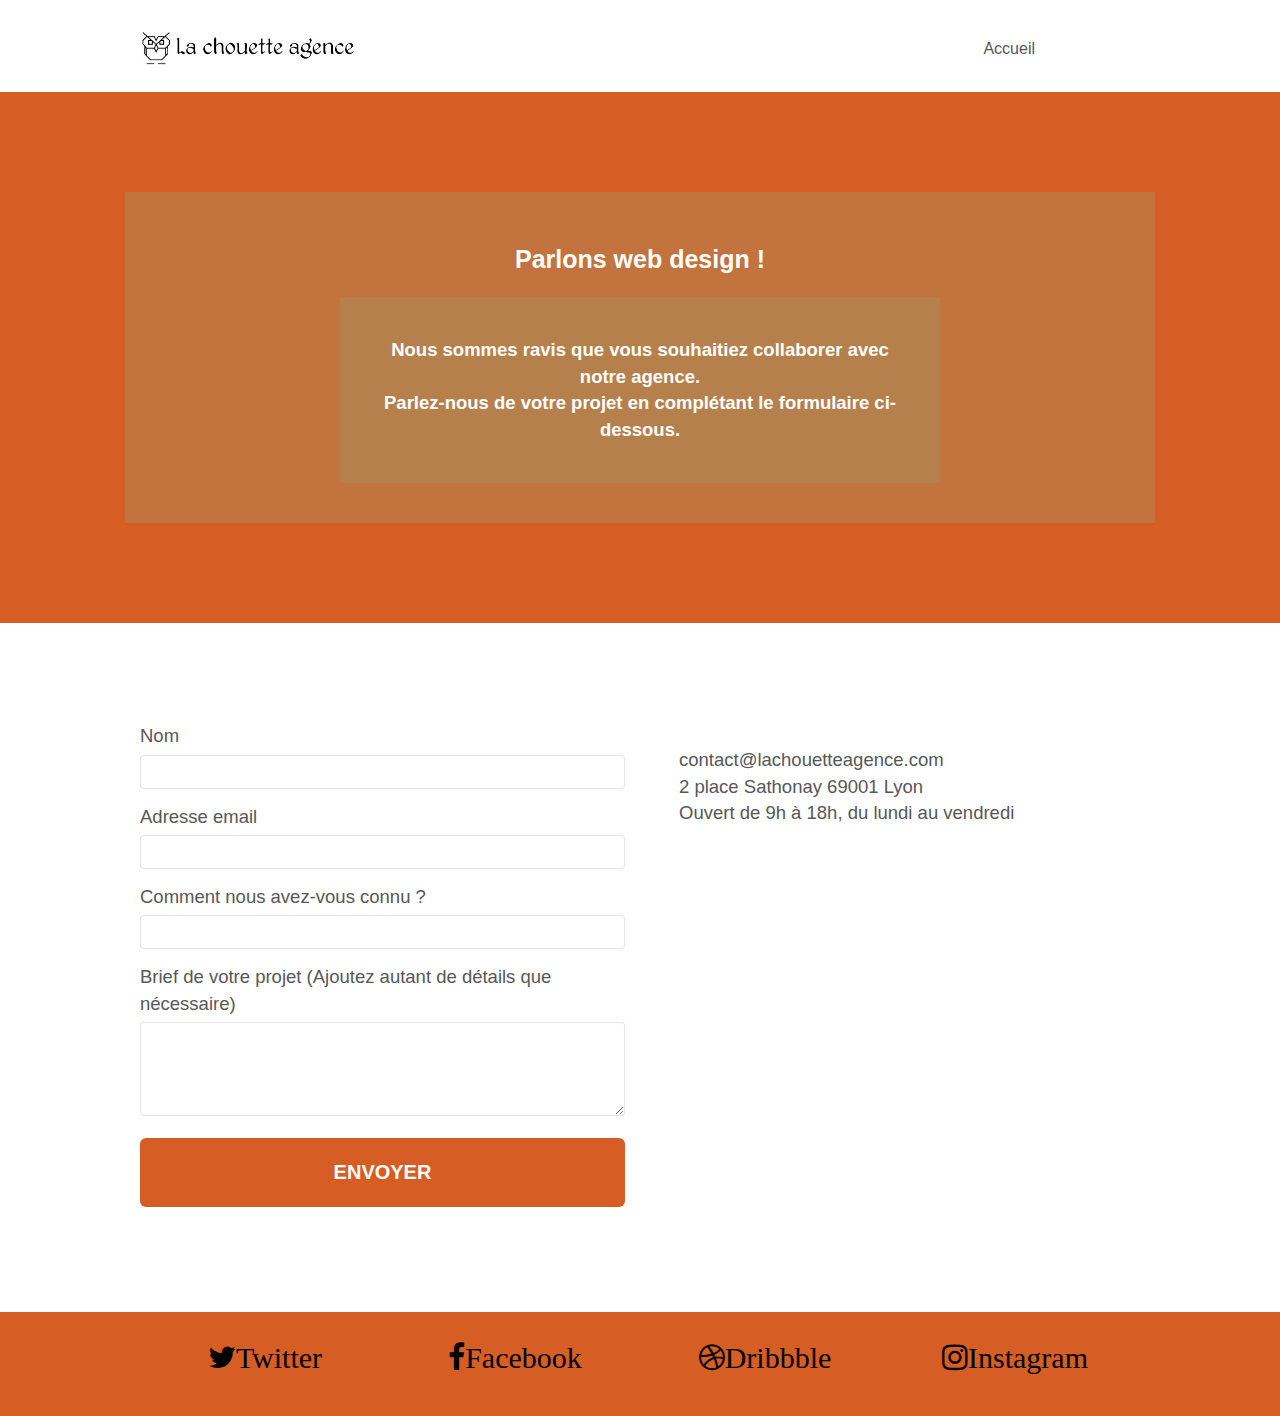
==== page2.html @ 7b7e52ef "delete minify to et-line" ====
<!doctype html>
<html lang="fr">
<head>
    <meta charset="utf-8">
    <meta name="keywords" content="">
    <meta name="description" content="">
    <meta name="viewport" content="width=device-width, initial-scale=1.0, viewport-fit=cover">
    <link rel="shortcut icon" type="image/png" href="favicon.jpg" alt="logo">
	<link rel="stylesheet" type="text/css" href="https://cdn.jsdelivr.net/npm/bootstrap@3.3.5/dist/css/bootstrap.min.css" />
    <link rel="stylesheet" type="text/css" href="style.css" />
	<link rel="stylesheet" href="https://stackpath.bootstrapcdn.com/font-awesome/4.7.0/css/font-awesome.min.css">
	<link rel="stylesheet" type="text/css" href="./css/et-line.css" />
	<title>Contact</title>
</head>
    <script src="./js/jquery-2.1.0.js"></script>
    <script src="./js/bootstrap.js"></script>
    <script src="./js/blocs.js"></script>
    <script src="./js/jquery.touchSwipe.js" defer></script>
    <script src="./js/gmaps.js"></script>
<!-- Analytics -->
 
<!-- Analytics END -->
<body>
<!-- Principal conteneur -->
<div class="page-container">
    
<!-- bloc-0 -->
<div class="bloc bgc-white l-bloc " id="bloc-0">
	<div class="container bloc-sm">
		<nav class="navbar row">
			<div class="navbar-header">
				<a class="navbar-brand" href="./index.html">
					<img src="./includes/img/la-chouette-agence-min.jpg" alt="Lyon web design logo" height="40px">
				</a>
				<button id="nav-toggle" type="button" class="ui-navbar-toggle navbar-toggle" data-toggle="collapse" data-target=".navbar-1">
					<span class="sr-only">Toggle navigation</span><span class="icon-bar"></span><span class="icon-bar"></span><span class="icon-bar"></span>
				</button>
			</div>
			<div class="collapse navbar-collapse navbar-1 special-dropdown-nav">
				<ul class="site-navigation nav navbar-nav">
					<li>
						<a href="index.html">Accueil</a>
					</li>
				</ul>
			</div>
		</nav>
	</div>
</div>
<!-- bloc-0 END -->

<!-- bloc-6 -->
<div class="bloc bg-dots-bg bg-repeat bgc-atomic-tangerine d-bloc bloc-bg-texture texture-paper" id="bloc-6">
	<div class="container bloc-lg">
		<div class="row">
			<div class="col-sm-12">
				<h1 class="text-center hero-bloc-text tc-white">
					Parlons web design !
				</h1>
				<p class="text-center mg-lg tc-white tight-width-whitespace">
					Nous sommes ravis que vous souhaitiez collaborer avec notre agence.<br>
					Parlez-nous de votre projet en complétant le formulaire ci-dessous.
				</p>
			</div>
		</div>
	</div>
</div>
<!-- bloc-6 END -->

<!-- bloc-7 -->
<div class="bloc bgc-white l-bloc" id="bloc-7">
	<div class="container bloc-lg">
		<div class="row">
			<div class="col-sm-6">
				<form id="form_1" novalidate success-msg="Your message has been sent." fail-msg="Sorry it seems that our mail server is not responding, Sorry for the inconvenience!">
					<div class="form-group">
						<label for="name">
							Nom
						</label>
						<input id="name" class="form-control" required />
					</div>
					<div class="form-group">
						<label for="email">
							Adresse email
						</label>
						<input id="email" class="form-control" type="email" required />
					</div>
					<div class="form-group">
						<label for="input_504">
							Comment nous avez-vous connu ?
						</label>
						<input class="form-control" type="text" required id="input_504" />
					</div>
					<div class="form-group">
						<label for="message">
							Brief de votre projet (Ajoutez autant de détails que nécessaire)<br>
						</label><textarea id="message" class="form-control" rows="4" cols="50" required></textarea>
					</div> 
					<button class="bloc-button btn btn-lg btn-block cta-hero btn-atomic-tangerine" type="submit">
						Envoyer
					</button>
				</form>
			</div>
			<div class="col-sm-6">
				<p>
					contact@lachouetteagence.com<br>2 place Sathonay 69001 Lyon<br>Ouvert de 9h à 18h, du lundi au vendredi<br>
				</p>
			</div>
		</div>
	</div>
</div>
<!-- bloc-7 END -->

<!-- ScrollToTop Button -->
<a class="bloc-button btn btn-d scrollToTop" onclick="scrollToTarget('1')"><span class="fa fa-chevron-up"></span></a>
<!-- ScrollToTop Button END-->


<!-- Footer - bloc-8 -->
<div class="bloc bgc-atomic-tangerine d-bloc" id="bloc-8">
	<div class="container bloc-sm">
		<div class="row">
			<div class="col-sm-12">
				<div class="row row-no-gutters social">
					<div class="col-sm-3">
					  <div class="text-center">
						<a class="social" href="#"
						  ><span
							aria-label="twitter"
							class="fa fa-twitter icon-md"
							alt="logo twitter"
							>Twitter</span
						  ></a
						>
					  </div>
					</div>
					<div class="col-sm-3">
					  <div class="text-center">
						<a class="social" href="#"
						  ><span
							aria-label="facebook"
							class="fa fa-facebook icon-md"
							alt="logo facebook"
							>Facebook</span
						  ></a
						>
					  </div>
					</div>
					<div class="col-sm-3">
					  <div class="text-center">
						<a class="social" href="#"
						  ><span
							aria-label="dribbble"
							class="fa fa-dribbble icon-md"
							alt="logo dribbble"
							>Dribbble</span
						  ></a
						>
					  </div>
					</div>
					<div class="col-sm-3">
					  <div class="text-center">
						<a class="social" href="#">
						  <span
							aria-label="instagram"
							class="fa fa-instagram icon-md"
							alt="logo instagram"
							>Instagram</span
						  ></a
						>
					  </div>
					</div>
				  </div>
			</div>
		</div>
	</div>
</div>
<!-- Footer - bloc-8 END -->

</div>
<!-- Principal conteneur END -->
    

</body>
</html>
---- style.css ----
body {
    margin: 0;
    padding: 0;
    background: #FFF;
    overflow-x: hidden;
    -webkit-font-smoothing: antialiased;
    -moz-osx-font-smoothing: grayscale;
}

a,
button {
    transition: all .3s ease-in-out;
    outline: none!important;
}

a:hover {
    text-decoration: none;
    cursor: pointer;
}

#page-loading-blocs-notifaction {
    position: fixed;
    top: 0;
    bottom: 0;
    width: 100%;
    z-index: 100000;
    background: #FFFFFF url("img/pageload-spinner.gif") no-repeat center center;
}

.bloc {
    width: 100%;
    clear: both;
    background: 50% 50% no-repeat;
    padding: 0 50px;
    -webkit-background-size: cover;
    -moz-background-size: cover;
    -o-background-size: cover;
    background-size: cover;
    position: relative;
}

.bloc .container {
    padding-left: 0;
    padding-right: 0;
    font-size: 18.5px;
}

.bloc-lg {
    padding: 100px 50px;
}

.bloc-md {
    padding: 50px;
}

.bloc-sm {
    padding: 20px 50px;
}

.bg-center,
.bg-l-edge,
.bg-r-edge,
.bg-t-edge,
.bg-b-edge,
.bg-tl-edge,
.bg-bl-edge,
.bg-tr-edge,
.bg-br-edge,
.bg-repeat {
    -webkit-background-size: auto!important;
    -moz-background-size: auto!important;
    -o-background-size: auto!important;
    background-size: auto!important;
    
}

.bg-repeat {
    background: repeat;
}

.bg-t-edge {
    background: top no-repeat;
}

.bloc-bg-texture::before {
    content: "";
    background-size: 2px 2px;
    position: absolute;
    top: 0;
    bottom: 0;
    left: 0;
    right: 0;
}

.texture-paper::before {
    background: url("includes/img/texture-paper-min.jpg");
    background-size: 280px 280px;
    background-color: #d65e25;
    opacity: 0.7;
    z-index: -2;
  
}

#bloc-6 .tc-white{
    color: white!important;
    font-weight: bold;
}

 .container .bloc-lg{
    background-color:#d65e25!important;   
}

#bloc-6  div .row{
    background-color: rgba(165, 147, 99, 0.4);
    padding: 40px;
}
#bloc-6 :last-of-type p{
    background-color: rgba(165, 147, 99, 0.4);
    padding: 40px;
}
.b-parallax {
    background-attachment: fixed;
}

.d-bloc {
    color: rgba(255, 255, 255, .7);
}

.d-bloc button:hover {
    color: rgba(255, 255, 255, .9);
}

.d-bloc .icon-round,
.d-bloc .icon-square,
.d-bloc .icon-rounded,
.d-bloc .icon-semi-rounded-a,
.d-bloc .icon-semi-rounded-b {
    border-color: rgba(255, 255, 255, .9);
}

.d-bloc .divider-h span {
    border-color: rgba(255, 255, 255, .2);
}

.d-bloc .a-btn,
.d-bloc .navbar a,
.d-bloc .navbar-brand,
.d-bloc a .icon-sm,
.d-bloc a .icon-md,
.d-bloc a .icon-lg,
.d-bloc a .icon-xl,
.d-bloc h1 a,
.d-bloc h2 a,
.d-bloc h3 a,
.d-bloc h4 a,
.d-bloc h5 a,
.d-bloc h6 a,
.d-bloc p a {
    color: rgba(255, 255, 255, .6);
}

.d-bloc .a-btn:hover,
.d-bloc .navbar a:hover,
.d-bloc .navbar-brand:hover,
.d-bloc a:hover .icon-sm,
.d-bloc a:hover .icon-md,
.d-bloc a:hover .icon-lg,
.d-bloc a:hover .icon-xl,
.d-bloc h1 a:hover,
.d-bloc h2 a:hover,
.d-bloc h3 a:hover,
.d-bloc h4 a:hover,
.d-bloc h5 a:hover,
.d-bloc h6 a:hover,
.d-bloc p a:hover {
    color: rgba(255, 255, 255, 1);
}

.d-bloc .navbar-toggle .icon-bar {
    background: rgba(255, 255, 255, 1);
}

.d-bloc .btn-wire,
.d-bloc .btn-wire:hover {
    color: rgba(255, 255, 255, 1);
    border-color: rgba(255, 255, 255, 1);
}

.d-bloc .panel {
    color: rgba(0, 0, 0, .5);
}

.d-bloc .panel button:hover {
    color: rgba(0, 0, 0, .7);
}

.d-bloc .panel icon {
    border-color: rgba(0, 0, 0, .7);
}

.d-bloc .panel .divider-h span {
    border-color: rgba(0, 0, 0, .1);
}

.d-bloc .panel .a-btn {
    color: rgba(0, 0, 0, .6);
}

.d-bloc .panel .a-btn:hover {
    color: rgba(0, 0, 0, 1);
}

.d-bloc .panel .btn-wire,
.d-bloc .panel .btn-wire:hover {
    color: rgba(0, 0, 0, .7);
    border-color: rgba(0, 0, 0, .3);
}

.d-bloc .panel,
.l-bloc {
    color: rgba(0, 0, 0, .5);
}

.d-bloc .panel button:hover,
.l-bloc button:hover {
    color: rgba(0, 0, 0, .7);
}

.l-bloc .icon-round,
.l-bloc .icon-square,
.l-bloc .icon-rounded,
.l-bloc .icon-semi-rounded-a,
.l-bloc .icon-semi-rounded-b {
    border-color: rgba(0, 0, 0, .7);
}

.d-bloc .panel .divider-h span,
.l-bloc .divider-h span {
    border-color: rgba(0, 0, 0, .1);
}

.d-bloc .panel .a-btn,
.l-bloc .a-btn,
.l-bloc .navbar a,
.l-bloc .navbar-brand,
.l-bloc a .icon-sm,
.l-bloc a .icon-md,
.l-bloc a .icon-lg,
.l-bloc a .icon-xl,
.l-bloc h1 a,
.l-bloc h2 a,
.l-bloc h3 a,
.l-bloc h4 a,
.l-bloc h5 a,
.l-bloc h6 a,
.l-bloc p a {
    color: rgba(0, 0, 0, .6);
}

.d-bloc .panel .a-btn:hover,
.l-bloc .a-btn:hover,
.l-bloc .navbar a:hover,
.l-bloc .navbar-brand:hover,
.l-bloc a:hover .icon-sm,
.l-bloc a:hover .icon-md,
.l-bloc a:hover .icon-lg,
.l-bloc a:hover .icon-xl,
.l-bloc h1 a:hover,
.l-bloc h2 a:hover,
.l-bloc h3 a:hover,
.l-bloc h4 a:hover,
.l-bloc h5 a:hover,
.l-bloc h6 a:hover,
.l-bloc p a:hover {
    color: rgba(0, 0, 0, 1);
}

.l-bloc .navbar-toggle .icon-bar {
    color: rgba(0, 0, 0, .6);
}

.d-bloc .panel .btn-wire,
.d-bloc .panel .btn-wire:hover,
.l-bloc .btn-wire,
.l-bloc .btn-wire:hover {
    color: rgba(0, 0, 0, .7);
    border-color: rgba(0, 0, 0, .3);
}

.voffset {
    margin-top: 30px;
}

.voffset-lg {
    margin-top: 80px;
}

.row-no-gutters {
    margin-right: 0;
    margin-left: 0;
}

.row.row-no-gutters > [class^="col-"],
.row.row-no-gutters > [class*=" col-"] {
    padding-right: 0;
    padding-left: 0;
}

#bloc-1-hero h1 {
    font-size: 32px;
    background-color: rgba(165, 147, 99, 0.4)
}

.navbar {
    margin-bottom: 0;
    z-index: 1;
}

.navbar-brand {
    height: auto;
    padding: 3px 15px;
    font-size: 25px;
    font-weight: normal;
    font-weight: 600;
    line-height: 44px;
}

.navbar-brand img {
    max-height: 200px;
    margin: 0 5px 0 0;
    display: inline;
}

.navbar-brand img[src$=svg] {
    min-width: 100px;
}

.nav-center .navbar-brand img {
    margin: 0;
}

.navbar .nav {
    padding-top: 2px;
    margin-right: -16px;
    float: right;
    z-index: 1;
    right: 14rem;
}

.nav > li {
    float: left;
    margin-top: 4px;
    font-size: 16px;
   left: 2rem;
    display: flex;
    flex-direction: row;
}

.navbar-nav .open .dropdown-menu > li > a {
    text-align: inherit;
}

.nav > li a:hover,
.nav > li a:focus {
    background: transparent;
}

.navbar-toggle {
    margin: 10px 10px 0 0;
    border: 0px;
}

.navbar-toggle:hover {
    background: transparent!important;
}

.navbar-toggle .icon-bar {
    background-color: rgba(0, 0, 0, .5);
    width: 26px;
}

.nav-invert .navbar .nav {
    float: left;
}

.nav-invert .navbar-header,
.nav-invert .navbar-brand {
    float: right;
    position: relative;
    z-index: 2;
}

@media (min-width: 768px) {
    .site-navigation {
        position: absolute;
        top: 50%;
        right: 20px;
        transform: translate(0, -50%);
        -webkit-transform: translateY(-50%);
    }
    .nav > li .dropdown-menu a,
    .nav > li .dropdown-menu a:hover {
        color: #484848;
    }
    .nav-invert .site-navigation {
        left: 0;
        right: 0;
    }
    .nav-center {
        text-align: center;
    }
    .nav-center .navbar-header {
        width: 100%;
    }
    .nav-center .navbar-header,
    .nav-center .navbar-brand,
    .nav-center .nav > li {
        float: none;
        display: inline-block;
    }
    .nav-center .site-navigation {
        position: relative;
        width: 100%;
        right: 0;
        margin-right: 0px;
        margin-top: 20px;
    }
    .nav-center.mini-nav .navbar-toggle {
        float: none;
        margin: 10px auto 0;
    }
}

.nav > li > .dropdown a {
    background: none!important;
    display: block;
    padding: 14px 15px;
}

nav .caret {
    margin: 0 5px;
}

.dropdown-menu .dropdown-menu {
    top: -8px;
    left: 100%;
}

.dropdown-menu .dropmenu-flow-right {
    top: 100%;
    left: 0;
    margin-left: -1px;
    border-top-left-radius: 0;
    border-top-right-radius: 0;
}

.dropdown-menu .dropdown span {
    border: 4px solid black;
    border-top-color: transparent;
    border-right-color: transparent;
    border-bottom-color: transparent;
    margin: 6px -5px 0 0!important;
    float: right;
}

.text-center {
    margin-top: 10px;
    margin-bottom: 20px;
    font-size: 22px;
    
}
.text-center p{
    font-weight: bold;
    margin: 0;
}
blockquote , cite{
    color: black;
}
.mg-lg {
    margin-top: 10px;
    margin-bottom: 40px;
}

.btn {
    margin: 0 5px 5px 0;
}

.btn.pull-right {
    margin: 0 0 5px 5px;
}

.btn-d,
.btn-d:hover,
.btn-d:focus {
    color: #FFF;
    background: rgba(0, 0, 0, .3);
}

button {
    outline: none!important;
}

.btn-rd {
    border-radius: 40px;
}

.btn-clean {
    border: 1px solid rgba(0, 0, 0, .08);
    border-bottom-color: rgba(0, 0, 0, .1);
    text-shadow: 0 1px 0 rgba(0, 0, 1, .1);
    box-shadow: 0 1px 3px rgba(0, 0, 1, .25), inset 0 1px 0 0 rgba(255, 255, 255, .15);
}

.icon-md {
    font-size: 30px!important;
}

.icon-lg {
    font-size: 60px!important;
}

.sm-shadow {
    text-shadow: 0 1px 2px rgba(0, 0, 0, .3);
}

.panel-sq,
.panel-sq .panel-heading,
.panel-sq .panel-footer {
    border-radius: 0;
}

.panel-rd {
    border-radius: 30px;
}

.panel-rd .panel-heading {
    border-radius: 29px 29px 0 0;
}

.panel-rd .panel-footer {
    border-radius: 0 0 29px 29px;
}

.form-control {
    border-color: rgba(0, 0, 0, .1);
    box-shadow: none;
}

.scrollToTop {
    width: 40px;
    height: 40px;
    position: fixed;
    bottom: 20px;
    right: 20px;
    opacity: 0;
    z-index: 500;
    transition: all .3s ease-in-out;
}

.scrollToTop span {
    margin-top: 6px;
}

.showScrollTop {
    font-size: 14px;
    opacity: 1;
}

a[data-lightbox] {
    position: relative;
    display: block;
    text-align: center;
}

a[data-lightbox]:hover::before {
    content: "+";
    font-family: "HelveticaNeue-Light", "Helvetica Neue Light", "Helvetica Neue", Helvetica, Arial;
    font-size: 32px;
    width: 50px;
    height: 50px;
    margin-left: -25px;
    border-radius: 50%;
    background: rgba(0, 0, 0, .6);
    color: #FFF;
    font-weight: 100;
    z-index: 1;
    position: absolute;
    top: 50%;
    transform: translateY(-50%);
    -webkit-transform: translateY(-50%);
}

a[data-lightbox]:hover img {
    opacity: 0.6;
    -webkit-animation-fill-mode: none;
    animation-fill-mode: none;
}

#lightbox-modal {
    display: flex;
    align-items: center;
}

#lightbox-modal .modal-dialog {
    width: 90%;
    max-width: 900px;
    margin: 0 auto 0;
}

#lightbox-modal .modal-dialog img {
    max-height: 90vh;
    margin: 0 auto;
}

.lightbox-caption {
    padding: 20px;
    color: #FFF;
    background: rgba(0, 0, 0, .5);
    position: absolute;
    left: 15px;
    right: 15px;
    bottom: 5px;
}

.close-lightbox {
    color: #FFF;
    font-size: 30px;
    position: absolute;
    top: 20px;
    right: 20px;
    z-index: 20;
    background: rgba(0, 0, 0, .5);
    border: none;
    line-height: 30px;
    padding: 0 9px 5px;
    opacity: 0.3;
}

.close-lightbox:hover,
.next-lightbox:hover,
.prev-lightbox:hover {
    opacity: 1.0;
    color: #FFF;
}

.next-lightbox,
.prev-lightbox {
    font-size: 20px;
    color: rgba(255, 255, 255, .9);
    background: rgba(0, 0, 0, .5);
    transition: all .2s ease-in-out;
    position: absolute;
    top: 45%;
    z-index: 1;
    opacity: 0.4;
}

.next-lightbox {
    padding: 6px 8px 1px 13px;
    right: 25px;
}

.prev-lightbox {
    padding: 6px 13px 1px 10px;
    left: 25px;
}

.snapshot-lb .modal-body {
    padding-bottom: 45px;
}

.snapshot-lb .lightbox-caption {
    padding: 0;
    color: rgba(0, 0, 0, .5);
    background: none;
}

h1,
h2,
h3,
h4,
h5,
h6,
p,
label,
.btn,
a {
    font-family: "helvetica";
    font-weight: 400;
    color: #575757!important;
}
h2{
    font-size: 18,5px;
}

.container {
    max-width: 1000px;
}

.hero-bloc-text {
    font-size: 38px;
}

.hero-bloc-text-sub {
    font-size: 36px;
}

.statement-bloc-text {
    line-height: 26px;
    font-style: italic;
    font-size: 20px;
    text-align: center;
    font-weight: lighter;
    max-width: 520px;
    margin: auto auto auto auto;
}

p {
    font-size: 18,5px;
    margin:2.4rem;
}

.tight-width-whitespace {
    max-width: 600px;
    margin: auto auto auto auto;
}

.h1 {
    font-size: 20px;
    font-family: "Open Sans";
}

.cta-hero {
    margin-top: 22px;
    color: #FFFFFF!important;
    text-transform: uppercase;
    padding: 12px 28px 12px 28px;
    font-size: 20px;
    font-weight: 700;
}

.col-sm-12 .row :first-child :hover{
    color: orange;
}

h2 {
    font-size: 22px;
    line-height: 1.4em;
}

h3 {
    font-size: 15px;
    text-transform: uppercase;
    font-weight: 700;
    color: #333333!important;
}

.med-width-whitespace {
    max-width: 800px;
    margin: auto auto auto auto;
    box-shadow: 0px 0px 0px #000000;
}

h1 {
    color: #333333!important;
}

h4 {
    color: #333333!important;
}

.icons {
    margin-bottom: 14px;
    margin-top: 24px;
}

.white {
    color: #FFFFFF!important;
}

.portfolio-thumb {
    margin-bottom: 24px;
}

.portfolio-row {
    margin-bottom: 44px;
    margin-top: 50px;
}

.avatar {
    box-shadow: 0px 4px 9px rgba(0, 0, 0, 0.3);
}

.black-background {
    background-color: rgba(165, 147, 99, 0.4);
    padding:40px;
}

.bold-link {
    font-weight: 900;
    text-decoration: underline!important;
}

.bgc-white {
    background-color: #FFFFFF;
}

.bgc-dark-slate-blue {
    background-color: #364577;
}

.bgc-atomic-tangerine {
    background-color: #d65e25!important;
    color: black;
}

.tc-white {
    color: #fff67c!important;
    font-weight: bold;
}

.btn-atomic-tangerine {
    background: #d65e25;
    color: #FFFFFF!important;
    padding: 2rem;

}

.btn-atomic-tangerine:hover {
    background: #c27956!important;
    color: #FFFFFF!important;
}

.ltc-white {
    color: #FFFFFF!important;
    
}

.ltc-white:hover {
    color: #cccccc!important;
}

.ltc-atomic-tangerine {
    color: #F3976C!important;
}

.ltc-atomic-tangerine:hover {
    color: #c27956!important;
}

.icon-dark-slate-blue {
    color: #364577!important;
    border-color: #364577!important;
}

.bg-lines-h2-bg {
    background-image: url("includes/img/lines-h2-bg-min.jpg");
}

.bg-banniere {
    background-image: url("includes/img/la-chouette-agence-banniere-min.jpeg");
}

.bg-presentation {
    background-image: url("includes/img/image-de-presentation-min.jpeg");
}
.text-center{
    
    font-size: 18.5px;
}
.hero-bloc-text{
    font-size: 25px;
    font-weight: bold;
    line-height: 1.4em;
}
.presentation-agence{
    font-size: 18,5px;
    font-weight: bold;
    width: 50%;
    text-align: center;
}
.container .col-sm-12 :nth-child(1)>:first-of-type(p){
    background: red;/*partie blanc sur blanc*/
}

.col-sm-12 .row :first-child{
    color: black;
    font-size: 18px;
}
.col-sm-12 .row:last-of-type ul li a{
    color:black!important;
}
.col-sm-12 .row:last-of-type ul li a:hover{
border-bottom:1px solid black;
}
@media (max-width: 1024px) {
    .bloc {
        padding-left: 20px;
        padding-right: 20px;
    }
    .bloc.full-width-bloc,
    .bloc-tile-2.full-width-bloc .container,
    .bloc-tile-3.full-width-bloc .container,
    .bloc-tile-4.full-width-bloc .container {
        padding-left: 0;
        padding-right: 0;
    }
}

@media (max-width: 992px) and (min-width: 768px) {
    .navbar .nav {
        max-width: 80%
    }
    .nav-center.navbar .nav {
        max-width: 100%
    }
}

@media only screen and (min-device-width: 768px) and (max-device-width: 1024px) and (orientation: landscape) {
    .b-parallax {
        background-attachment: scroll;
    }
}

@media only screen and (min-device-width: 1024px) and (max-device-width: 1366px) and (-webkit-min-device-pixel-ratio: 1.5) {
    .b-parallax {
        background-attachment: scroll;
    }

}

@media (max-width: 991px) {
    .container {
        width: 100%;
    }
    .b-parallax {
        background-attachment: scroll;
    }
    .page-container,
    #hero-bloc {
        overflow-x: hidden;
        position: relative;
    }
    .bloc {
        padding-left: constant(safe-area-inset-left);
        padding-right: constant(safe-area-inset-right);
    }
    .bloc-group,
    .bloc-group .bloc {
        display: block;
        width: 100%;
    }
    .bloc-fill-screen .fill-bloc-top-edge,
    .bloc-fill-screen .fill-bloc-bottom-edge {
        padding: 0 20px;
        padding-left: constant(safe-area-inset-left);
        padding-right: constant(safe-area-inset-right);
    }
}

@media (max-width: 767px) {
    .page-container {
        overflow-x: hidden;
        position: relative;
    }
    h1,
    h2,
    h3,
    h4,
    h5,
    h6,
    p,
    #disqus_thread {
        padding-left: 10px!important;
        padding-right: 10px!important;
    }
    .b-parallax {
        background-attachment: scroll;
    }
    .navbar .nav {
        padding-top: 0;
        border-top: 1px solid rgba(0, 0, 0, .2);
        float: none!important;
    }
    .navbar.row {
        margin-left: 0;
        margin-right: 0;
    }
    .site-navigation {
        position: inherit;
        transform: none;
        -webkit-transform: none;
        -ms-transform: none;
    }
    .nav > li {
        margin-top: 0;
        border-bottom: 1px solid rgba(0, 0, 0, .1);
        background: rgba(0, 0, 0, .05);
        text-align: left;
        padding-left: 15px;
        width: 100%;
    }
    .nav > li:hover {
        background: rgba(0, 0, 0, .08);
    }
    .dropdown .dropdown a .caret {
        float: none;
        margin: 5px 0 0 10px!important;
        border: 4px solid black;
        border-bottom-color: transparent;
        border-right-color: transparent;
        border-left-color: transparent;
    }
    #hero-bloc .navbar .nav {
        background: rgba(0, 0, 0, .8);
    }
    #hero-bloc .navbar .nav a {
        color: rgba(255, 255, 255, .6);
    }
    .hero {
        padding: 50px 0;
    }
    .hero-nav {
        left: -1px;
        right: -1px;
    }
    .navbar-collapse {
        padding: 0;
        overflow-x: hidden;
        -webkit-box-shadow: none;
        box-shadow: none;
    }
    .navbar-brand img {
        max-height: 40px;
        width: auto;
    }
    .nav-invert .navbar-header {
        float: none;
        width: 100%;
    }
    .nav-invert .navbar-toggle {
        float: left;
        margin-left: 10px;
    }
    .bloc {
        padding-left: 0;
        padding-right: 0;
    }
    .bloc-xxl,
    .bloc-xl,
    .bloc-lg {
        padding: 40px 0;
    }
    .bloc-sm,
    .bloc-md {
        padding-left: 0;
        padding-right: 0;
    }
   .col-xs-12 .text-center{
        display: none;
        background: red;
    }
    .bloc-tile-2 .container,
    .bloc-tile-3 .container,
    .bloc-tile-4 .container,
    .bloc-fill-screen .fill-bloc-top-edge,
    .bloc-fill-screen .fill-bloc-bottom-edge {
        padding-left: 0;
        padding-right: 0;
    }
    .a-block {
        padding: 0 10px;
    }
    .btn-dwn {
        display: none;
    }
    .voffset {
        margin-top: 5px;
    }
    .voffset-md {
        margin-top: 20px;
    }
    .voffset-lg {
        margin-top: 30px;
    }
    form {
        padding: 5px;
    }
    .close-lightbox {
        display: inline-block;
    }
    .blocsapp-device-iphone5 {
        background-size: 216px 425px;
        padding-top: 60px;
        width: 216px;
        height: 425px;
    }
    .blocsapp-device-iphone5 img {
        width: 180px;
        height: 320px;
    }
}

@media (max-width: 400px) {
    .bloc {
        padding-left: 0;
        padding-right: 0;
    }
}

@media (max-width: 767px) {
    .bloc-mob-center-text {
        text-align: center;
    }
}
---- css/et-line.css ----
@font-face {
    font-family: et-line;
    src: url(../fonts/et-line.eot);
    src: url(../fonts/et-line.eot?#iefix) format('embedded-opentype'), url(../fonts/et-line.woff) format('woff'), url(../fonts/et-line.ttf) format('truetype'), url(../fonts/et-line.svg#et-line) format('svg');
    font-weight: 400;
    font-style: normal
}

.et-icon-adjustments,
.et-icon-alarmclock,
.et-icon-anchor,
.et-icon-aperture,
.et-icon-attachment,
.et-icon-bargraph,
.et-icon-basket,
.et-icon-beaker,
.et-icon-bike,
.et-icon-book-open,
.et-icon-briefcase,
.et-icon-browser,
.et-icon-calendar,
.et-icon-camera,
.et-icon-caution,
.et-icon-chat,
.et-icon-circle-compass,
.et-icon-clipboard,
.et-icon-clock,
.et-icon-cloud,
.et-icon-compass,
.et-icon-desktop,
.et-icon-dial,
.et-icon-document,
.et-icon-documents,
.et-icon-download,
.et-icon-dribbble,
.et-icon-edit,
.et-icon-envelope,
.et-icon-expand,
.et-icon-facebook,
.et-icon-flag,
.et-icon-focus,
.et-icon-gears,
.et-icon-genius,
.et-icon-gift,
.et-icon-global,
.et-icon-globe,
.et-icon-googleplus,
.et-icon-grid,
.et-icon-happy,
.et-icon-hazardous,
.et-icon-heart,
.et-icon-hotairballoon,
.et-icon-hourglass,
.et-icon-key,
.et-icon-laptop,
.et-icon-layers,
.et-icon-lifesaver,
.et-icon-lightbulb,
.et-icon-linegraph,
.et-icon-linkedin,
.et-icon-lock,
.et-icon-magnifying-glass,
.et-icon-map,
.et-icon-map-pin,
.et-icon-megaphone,
.et-icon-mic,
.et-icon-mobile,
.et-icon-newspaper,
.et-icon-notebook,
.et-icon-paintbrush,
.et-icon-paperclip,
.et-icon-pencil,
.et-icon-phone,
.et-icon-picture,
.et-icon-pictures,
.et-icon-piechart,
.et-icon-presentation,
.et-icon-pricetags,
.et-icon-printer,
.et-icon-profile-female,
.et-icon-profile-male,
.et-icon-puzzle,
.et-icon-quote,
.et-icon-recycle,
.et-icon-refresh,
.et-icon-ribbon,
.et-icon-rss,
.et-icon-sad,
.et-icon-scissors,
.et-icon-scope,
.et-icon-search,
.et-icon-shield,
.et-icon-speedometer,
.et-icon-strategy,
.et-icon-streetsign,
.et-icon-tablet,
.et-icon-target,
.et-icon-telescope,
.et-icon-toolbox,
.et-icon-tools,
.et-icon-tools-2,
.et-icon-trophy,
.et-icon-tumblr,
.et-icon-twitter,
.et-icon-upload,
.et-icon-video,
.et-icon-wallet,
.et-icon-wine {
    font-family: et-line;
    speak: none;
    font-style: normal;
    font-weight: 400;
    font-variant: normal;
    text-transform: none;
    line-height: 1;
    -webkit-font-smoothing: antialiased;
    -moz-osx-font-smoothing: grayscale;
    display: inline-block
}

.et-icon-mobile:before {
    content: "\e000"
}

.et-icon-laptop:before {
    content: "\e001"
}

.et-icon-desktop:before {
    content: "\e002"
}

.et-icon-tablet:before {
    content: "\e003"
}

.et-icon-phone:before {
    content: "\e004"
}

.et-icon-document:before {
    content: "\e005"
}

.et-icon-documents:before {
    content: "\e006"
}

.et-icon-search:before {
    content: "\e007"
}

.et-icon-clipboard:before {
    content: "\e008"
}

.et-icon-newspaper:before {
    content: "\e009"
}

.et-icon-notebook:before {
    content: "\e00a"
}

.et-icon-book-open:before {
    content: "\e00b"
}

.et-icon-browser:before {
    content: "\e00c"
}

.et-icon-calendar:before {
    content: "\e00d"
}

.et-icon-presentation:before {
    content: "\e00e"
}

.et-icon-picture:before {
    content: "\e00f"
}

.et-icon-pictures:before {
    content: "\e010"
}

.et-icon-video:before {
    content: "\e011"
}

.et-icon-camera:before {
    content: "\e012"
}

.et-icon-printer:before {
    content: "\e013"
}

.et-icon-toolbox:before {
    content: "\e014"
}

.et-icon-briefcase:before {
    content: "\e015"
}

.et-icon-wallet:before {
    content: "\e016"
}

.et-icon-gift:before {
    content: "\e017"
}

.et-icon-bargraph:before {
    content: "\e018"
}

.et-icon-grid:before {
    content: "\e019"
}

.et-icon-expand:before {
    content: "\e01a"
}

.et-icon-focus:before {
    content: "\e01b"
}

.et-icon-edit:before {
    content: "\e01c"
}

.et-icon-adjustments:before {
    content: "\e01d"
}

.et-icon-ribbon:before {
    content: "\e01e"
}

.et-icon-hourglass:before {
    content: "\e01f"
}

.et-icon-lock:before {
    content: "\e020"
}

.et-icon-megaphone:before {
    content: "\e021"
}

.et-icon-shield:before {
    content: "\e022"
}

.et-icon-trophy:before {
    content: "\e023"
}

.et-icon-flag:before {
    content: "\e024"
}

.et-icon-map:before {
    content: "\e025"
}

.et-icon-puzzle:before {
    content: "\e026"
}

.et-icon-basket:before {
    content: "\e027"
}

.et-icon-envelope:before {
    content: "\e028"
}

.et-icon-streetsign:before {
    content: "\e029"
}

.et-icon-telescope:before {
    content: "\e02a"
}

.et-icon-gears:before {
    content: "\e02b"
}

.et-icon-key:before {
    content: "\e02c"
}

.et-icon-paperclip:before {
    content: "\e02d"
}

.et-icon-attachment:before {
    content: "\e02e"
}

.et-icon-pricetags:before {
    content: "\e02f"
}

.et-icon-lightbulb:before {
    content: "\e030"
}

.et-icon-layers:before {
    content: "\e031"
}

.et-icon-pencil:before {
    content: "\e032"
}

.et-icon-tools:before {
    content: "\e033"
}

.et-icon-tools-2:before {
    content: "\e034"
}

.et-icon-scissors:before {
    content: "\e035"
}

.et-icon-paintbrush:before {
    content: "\e036"
}

.et-icon-magnifying-glass:before {
    content: "\e037"
}

.et-icon-circle-compass:before {
    content: "\e038"
}

.et-icon-linegraph:before {
    content: "\e039"
}

.et-icon-mic:before {
    content: "\e03a"
}

.et-icon-strategy:before {
    content: "\e03b"
}

.et-icon-beaker:before {
    content: "\e03c"
}

.et-icon-caution:before {
    content: "\e03d"
}

.et-icon-recycle:before {
    content: "\e03e"
}

.et-icon-anchor:before {
    content: "\e03f"
}

.et-icon-profile-male:before {
    content: "\e040"
}

.et-icon-profile-female:before {
    content: "\e041"
}

.et-icon-bike:before {
    content: "\e042"
}

.et-icon-wine:before {
    content: "\e043"
}

.et-icon-hotairballoon:before {
    content: "\e044"
}

.et-icon-globe:before {
    content: "\e045"
}

.et-icon-genius:before {
    content: "\e046"
}

.et-icon-map-pin:before {
    content: "\e047"
}

.et-icon-dial:before {
    content: "\e048"
}

.et-icon-chat:before {
    content: "\e049"
}

.et-icon-heart:before {
    content: "\e04a"
}

.et-icon-cloud:before {
    content: "\e04b"
}

.et-icon-upload:before {
    content: "\e04c"
}

.et-icon-download:before {
    content: "\e04d"
}

.et-icon-target:before {
    content: "\e04e"
}

.et-icon-hazardous:before {
    content: "\e04f"
}

.et-icon-piechart:before {
    content: "\e050"
}

.et-icon-speedometer:before {
    content: "\e051"
}

.et-icon-global:before {
    content: "\e052"
}

.et-icon-compass:before {
    content: "\e053"
}

.et-icon-lifesaver:before {
    content: "\e054"
}

.et-icon-clock:before {
    content: "\e055"
}

.et-icon-aperture:before {
    content: "\e056"
}

.et-icon-quote:before {
    content: "\e057"
}

.et-icon-scope:before {
    content: "\e058"
}

.et-icon-alarmclock:before {
    content: "\e059"
}

.et-icon-refresh:before {
    content: "\e05a"
}

.et-icon-happy:before {
    content: "\e05b"
}

.et-icon-sad:before {
    content: "\e05c"
}

.et-icon-facebook:before {
    content: "\e05d"
}

.et-icon-twitter:before {
    content: "\e05e"
}

.et-icon-googleplus:before {
    content: "\e05f"
}

.et-icon-rss:before {
    content: "\e060"
}

.et-icon-tumblr:before {
    content: "\e061"
}

.et-icon-linkedin:before {
    content: "\e062"
}

.et-icon-dribbble:before {
    content: "\e063"
}
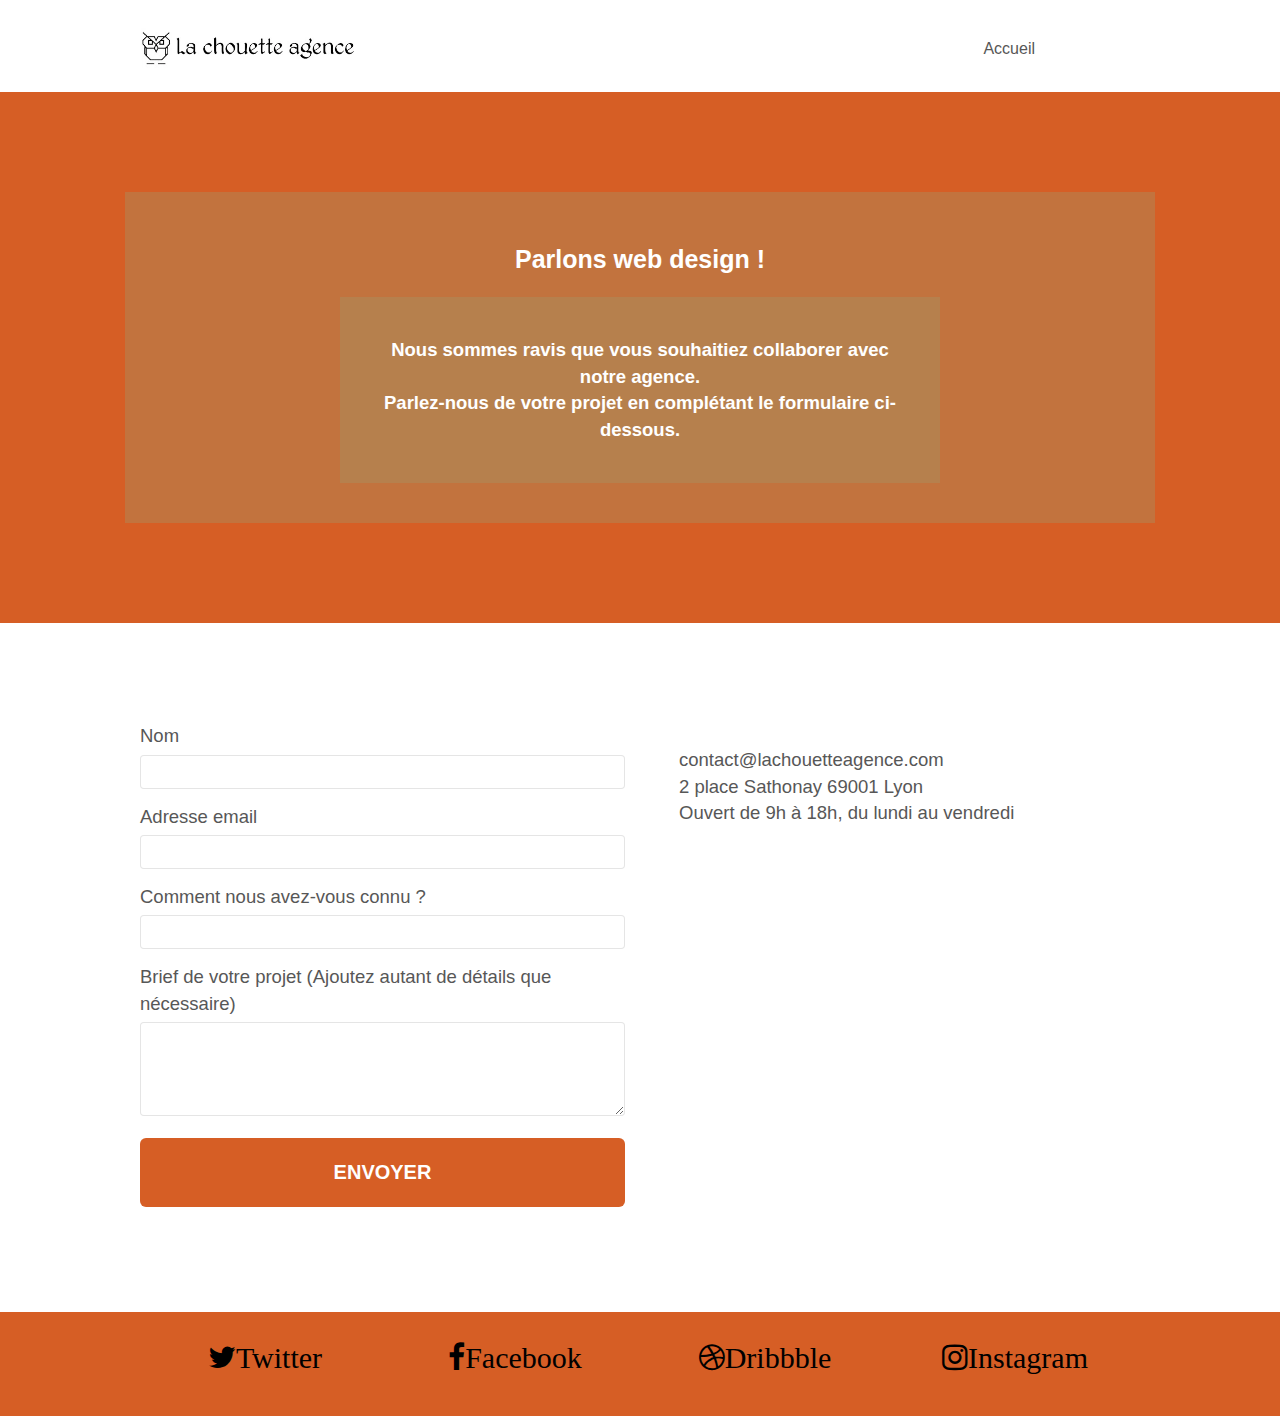
==== commit 246d0ff8: "img convert to webp" ====
--- a/page2.html
+++ b/page2.html
@@ -1,184 +1,237 @@
-<!doctype html>
+<!DOCTYPE html>
 <html lang="fr">
-<head>
-    <meta charset="utf-8">
-    <meta name="keywords" content="">
-    <meta name="description" content="">
-    <meta name="viewport" content="width=device-width, initial-scale=1.0, viewport-fit=cover">
-    <link rel="shortcut icon" type="image/png" href="favicon.jpg" alt="logo">
-	<link rel="stylesheet" type="text/css" href="https://cdn.jsdelivr.net/npm/bootstrap@3.3.5/dist/css/bootstrap.min.css" />
+  <head>
+    <meta charset="utf-8" />
+    <meta name="keywords" content="" />
+    <meta name="description" content="" />
+    <meta
+      name="viewport"
+      content="width=device-width, initial-scale=1.0, viewport-fit=cover"
+    />
+    <link rel="shortcut icon" type="image/png" href="favicon.jpg" />
+    <link
+      rel="stylesheet"
+      type="text/css"
+      href="https://cdn.jsdelivr.net/npm/bootstrap@3.3.5/dist/css/bootstrap.min.css"
+    />
     <link rel="stylesheet" type="text/css" href="style.css" />
-	<link rel="stylesheet" href="https://stackpath.bootstrapcdn.com/font-awesome/4.7.0/css/font-awesome.min.css">
-	<link rel="stylesheet" type="text/css" href="./css/et-line.css" />
-	<title>Contact</title>
-</head>
+    <link
+      rel="stylesheet"
+      href="https://stackpath.bootstrapcdn.com/font-awesome/4.7.0/css/font-awesome.min.css"
+    />
+    <link rel="stylesheet" type="text/css" href="./css/et-line.css" />
+    <title>Contact</title>
+  </head>
+  <!-- Analytics -->
+
+  <!-- Analytics END -->
+
+  <body>
+    <!-- Principal conteneur -->
+    <div class="page-container">
+      <!-- bloc-0 -->
+      <div class="bloc bgc-white l-bloc" id="bloc-0">
+        <div class="container bloc-sm">
+          <nav class="navbar row">
+            <div class="navbar-header">
+              <a class="navbar-brand" href="./index.html">
+                <img
+                  src="./includes/img/la-chouette-agence-min.webp"
+                  alt="Lyon web design logo"
+                  height="40"
+                />
+              </a>
+              <button
+                id="nav-toggle"
+                type="button"
+                class="ui-navbar-toggle navbar-toggle"
+                data-toggle="collapse"
+                data-target=".navbar-1"
+              >
+                <span class="sr-only">Toggle navigation</span
+                ><span class="icon-bar"></span><span class="icon-bar"></span
+                ><span class="icon-bar"></span>
+              </button>
+            </div>
+            <div class="collapse navbar-collapse navbar-1 special-dropdown-nav">
+              <ul class="site-navigation nav navbar-nav">
+                <li>
+                  <a href="index.html">Accueil</a>
+                </li>
+              </ul>
+            </div>
+          </nav>
+        </div>
+      </div>
+      <!-- bloc-0 END -->
+
+      <!-- bloc-6 -->
+      <div
+        class="
+          bloc
+          bg-dots-bg bg-repeat
+          bgc-atomic-tangerine
+          d-bloc
+          bloc-bg-texture
+          texture-paper
+        "
+        id="bloc-6"
+      >
+        <div class="container bloc-lg">
+          <div class="row">
+            <div class="col-sm-12">
+              <h1 class="text-center hero-bloc-text tc-white">
+                Parlons web design !
+              </h1>
+              <p class="text-center mg-lg tc-white tight-width-whitespace">
+                Nous sommes ravis que vous souhaitiez collaborer avec notre
+                agence.<br />
+                Parlez-nous de votre projet en complétant le formulaire
+                ci-dessous.
+              </p>
+            </div>
+          </div>
+        </div>
+      </div>
+      <!-- bloc-6 END -->
+
+      <!-- bloc-7 -->
+      <div class="bloc bgc-white l-bloc" id="bloc-7">
+        <div class="container bloc-lg">
+          <div class="row">
+            <div class="col-sm-6">
+              <form
+                id="form_1"
+                novalidate
+
+              >
+                <div class="form-group">
+                  <label for="name"> Nom </label>
+                  <input id="name" class="form-control" required />
+                </div>
+                <div class="form-group">
+                  <label for="email"> Adresse email </label>
+                  <input
+                    id="email"
+                    class="form-control"
+                    type="email"
+                    required
+                  />
+                </div>
+                <div class="form-group">
+                  <label for="input_504">
+                    Comment nous avez-vous connu ?
+                  </label>
+                  <input
+                    class="form-control"
+                    type="text"
+                    required
+                    id="input_504"
+                  />
+                </div>
+                <div class="form-group">
+                  <label for="message">
+                    Brief de votre projet (Ajoutez autant de détails que
+                    nécessaire)<br /> </label
+                  ><textarea
+                    id="message"
+                    class="form-control"
+                    rows="4"
+                    cols="50"
+                    required
+                  ></textarea>
+                </div>
+                <button
+                  class="
+                    bloc-button
+                    btn btn-lg btn-block
+                    cta-hero
+                    btn-atomic-tangerine
+                  "
+                  type="submit"
+                >
+                  Envoyer
+                </button>
+              </form>
+            </div>
+            <div class="col-sm-6">
+              <p>
+                contact@lachouetteagence.com<br />2 place Sathonay 69001 Lyon<br />Ouvert
+                de 9h à 18h, du lundi au vendredi<br />
+              </p>
+            </div>
+          </div>
+        </div>
+      </div>
+      <!-- bloc-7 END -->
+
+      <!-- ScrollToTop Button -->
+      <a class="bloc-button btn btn-d scrollToTop" onclick="scrollToTarget('1')"
+        ><span class="fa fa-chevron-up"></span
+      ></a>
+      <!-- ScrollToTop Button END-->
+
+      <!-- Footer - bloc-8 -->
+      <div class="bloc bgc-atomic-tangerine d-bloc" id="bloc-8">
+        <div class="container bloc-sm">
+          <div class="row">
+            <div class="col-sm-12">
+              <div class="row row-no-gutters social">
+                <div class="col-sm-3">
+                  <div class="text-center">
+                    <a class="social" href="#"
+                      ><span aria-label="twitter" class="fa fa-twitter icon-md"
+                        >Twitter</span
+                      ></a
+                    >
+                  </div>
+                </div>
+                <div class="col-sm-3">
+                  <div class="text-center">
+                    <a class="social" href="#"
+                      ><span
+                        aria-label="facebook"
+                        class="fa fa-facebook icon-md"
+                        >Facebook</span
+                      ></a
+                    >
+                  </div>
+                </div>
+                <div class="col-sm-3">
+                  <div class="text-center">
+                    <a class="social" href="#"
+                      ><span
+                        aria-label="dribbble"
+                        class="fa fa-dribbble icon-md"
+                        >Dribbble</span
+                      ></a
+                    >
+                  </div>
+                </div>
+                <div class="col-sm-3">
+                  <div class="text-center">
+                    <a class="social" href="#">
+                      <span
+                        aria-label="instagram"
+                        class="fa fa-instagram icon-md"
+                        >Instagram</span
+                      ></a
+                    >
+                  </div>
+                </div>
+              </div>
+            </div>
+          </div>
+        </div>
+      </div>
+      <!-- Footer - bloc-8 END -->
+    </div>
+    <!-- Principal conteneur END -->
+
     <script src="./js/jquery-2.1.0.js"></script>
     <script src="./js/bootstrap.js"></script>
     <script src="./js/blocs.js"></script>
     <script src="./js/jquery.touchSwipe.js" defer></script>
     <script src="./js/gmaps.js"></script>
-<!-- Analytics -->
- 
-<!-- Analytics END -->
-<body>
-<!-- Principal conteneur -->
-<div class="page-container">
-    
-<!-- bloc-0 -->
-<div class="bloc bgc-white l-bloc " id="bloc-0">
-	<div class="container bloc-sm">
-		<nav class="navbar row">
-			<div class="navbar-header">
-				<a class="navbar-brand" href="./index.html">
-					<img src="./includes/img/la-chouette-agence-min.jpg" alt="Lyon web design logo" height="40px">
-				</a>
-				<button id="nav-toggle" type="button" class="ui-navbar-toggle navbar-toggle" data-toggle="collapse" data-target=".navbar-1">
-					<span class="sr-only">Toggle navigation</span><span class="icon-bar"></span><span class="icon-bar"></span><span class="icon-bar"></span>
-				</button>
-			</div>
-			<div class="collapse navbar-collapse navbar-1 special-dropdown-nav">
-				<ul class="site-navigation nav navbar-nav">
-					<li>
-						<a href="index.html">Accueil</a>
-					</li>
-				</ul>
-			</div>
-		</nav>
-	</div>
-</div>
-<!-- bloc-0 END -->
-
-<!-- bloc-6 -->
-<div class="bloc bg-dots-bg bg-repeat bgc-atomic-tangerine d-bloc bloc-bg-texture texture-paper" id="bloc-6">
-	<div class="container bloc-lg">
-		<div class="row">
-			<div class="col-sm-12">
-				<h1 class="text-center hero-bloc-text tc-white">
-					Parlons web design !
-				</h1>
-				<p class="text-center mg-lg tc-white tight-width-whitespace">
-					Nous sommes ravis que vous souhaitiez collaborer avec notre agence.<br>
-					Parlez-nous de votre projet en complétant le formulaire ci-dessous.
-				</p>
-			</div>
-		</div>
-	</div>
-</div>
-<!-- bloc-6 END -->
-
-<!-- bloc-7 -->
-<div class="bloc bgc-white l-bloc" id="bloc-7">
-	<div class="container bloc-lg">
-		<div class="row">
-			<div class="col-sm-6">
-				<form id="form_1" novalidate success-msg="Your message has been sent." fail-msg="Sorry it seems that our mail server is not responding, Sorry for the inconvenience!">
-					<div class="form-group">
-						<label for="name">
-							Nom
-						</label>
-						<input id="name" class="form-control" required />
-					</div>
-					<div class="form-group">
-						<label for="email">
-							Adresse email
-						</label>
-						<input id="email" class="form-control" type="email" required />
-					</div>
-					<div class="form-group">
-						<label for="input_504">
-							Comment nous avez-vous connu ?
-						</label>
-						<input class="form-control" type="text" required id="input_504" />
-					</div>
-					<div class="form-group">
-						<label for="message">
-							Brief de votre projet (Ajoutez autant de détails que nécessaire)<br>
-						</label><textarea id="message" class="form-control" rows="4" cols="50" required></textarea>
-					</div> 
-					<button class="bloc-button btn btn-lg btn-block cta-hero btn-atomic-tangerine" type="submit">
-						Envoyer
-					</button>
-				</form>
-			</div>
-			<div class="col-sm-6">
-				<p>
-					contact@lachouetteagence.com<br>2 place Sathonay 69001 Lyon<br>Ouvert de 9h à 18h, du lundi au vendredi<br>
-				</p>
-			</div>
-		</div>
-	</div>
-</div>
-<!-- bloc-7 END -->
-
-<!-- ScrollToTop Button -->
-<a class="bloc-button btn btn-d scrollToTop" onclick="scrollToTarget('1')"><span class="fa fa-chevron-up"></span></a>
-<!-- ScrollToTop Button END-->
-
-
-<!-- Footer - bloc-8 -->
-<div class="bloc bgc-atomic-tangerine d-bloc" id="bloc-8">
-	<div class="container bloc-sm">
-		<div class="row">
-			<div class="col-sm-12">
-				<div class="row row-no-gutters social">
-					<div class="col-sm-3">
-					  <div class="text-center">
-						<a class="social" href="#"
-						  ><span
-							aria-label="twitter"
-							class="fa fa-twitter icon-md"
-							alt="logo twitter"
-							>Twitter</span
-						  ></a
-						>
-					  </div>
-					</div>
-					<div class="col-sm-3">
-					  <div class="text-center">
-						<a class="social" href="#"
-						  ><span
-							aria-label="facebook"
-							class="fa fa-facebook icon-md"
-							alt="logo facebook"
-							>Facebook</span
-						  ></a
-						>
-					  </div>
-					</div>
-					<div class="col-sm-3">
-					  <div class="text-center">
-						<a class="social" href="#"
-						  ><span
-							aria-label="dribbble"
-							class="fa fa-dribbble icon-md"
-							alt="logo dribbble"
-							>Dribbble</span
-						  ></a
-						>
-					  </div>
-					</div>
-					<div class="col-sm-3">
-					  <div class="text-center">
-						<a class="social" href="#">
-						  <span
-							aria-label="instagram"
-							class="fa fa-instagram icon-md"
-							alt="logo instagram"
-							>Instagram</span
-						  ></a
-						>
-					  </div>
-					</div>
-				  </div>
-			</div>
-		</div>
-	</div>
-</div>
-<!-- Footer - bloc-8 END -->
-
-</div>
-<!-- Principal conteneur END -->
-    
-
-</body>
+  </body>
 </html>
--- a/style.css
+++ b/style.css
@@ -93,7 +93,7 @@
 }
 
 .texture-paper::before {
-    background: url("includes/img/texture-paper-min.jpg");
+    background: url("includes/img/texture-paper-min.webp");
     background-size: 280px 280px;
     background-color: #d65e25;
     opacity: 0.7;
@@ -854,15 +854,15 @@
 }
 
 .bg-lines-h2-bg {
-    background-image: url("includes/img/lines-h2-bg-min.jpg");
+    background-image: url("includes/img/lines-h2-bg-min.webp");
 }
 
 .bg-banniere {
-    background-image: url("includes/img/la-chouette-agence-banniere-min.jpeg");
+    background-image: url("includes/img/la-chouette-agence-banniere-min.webp");
 }
 
 .bg-presentation {
-    background-image: url("includes/img/image-de-presentation-min.jpeg");
+    background-image: url("includes/img/image-de-presentation-min.webp");
 }
 .text-center{
     
